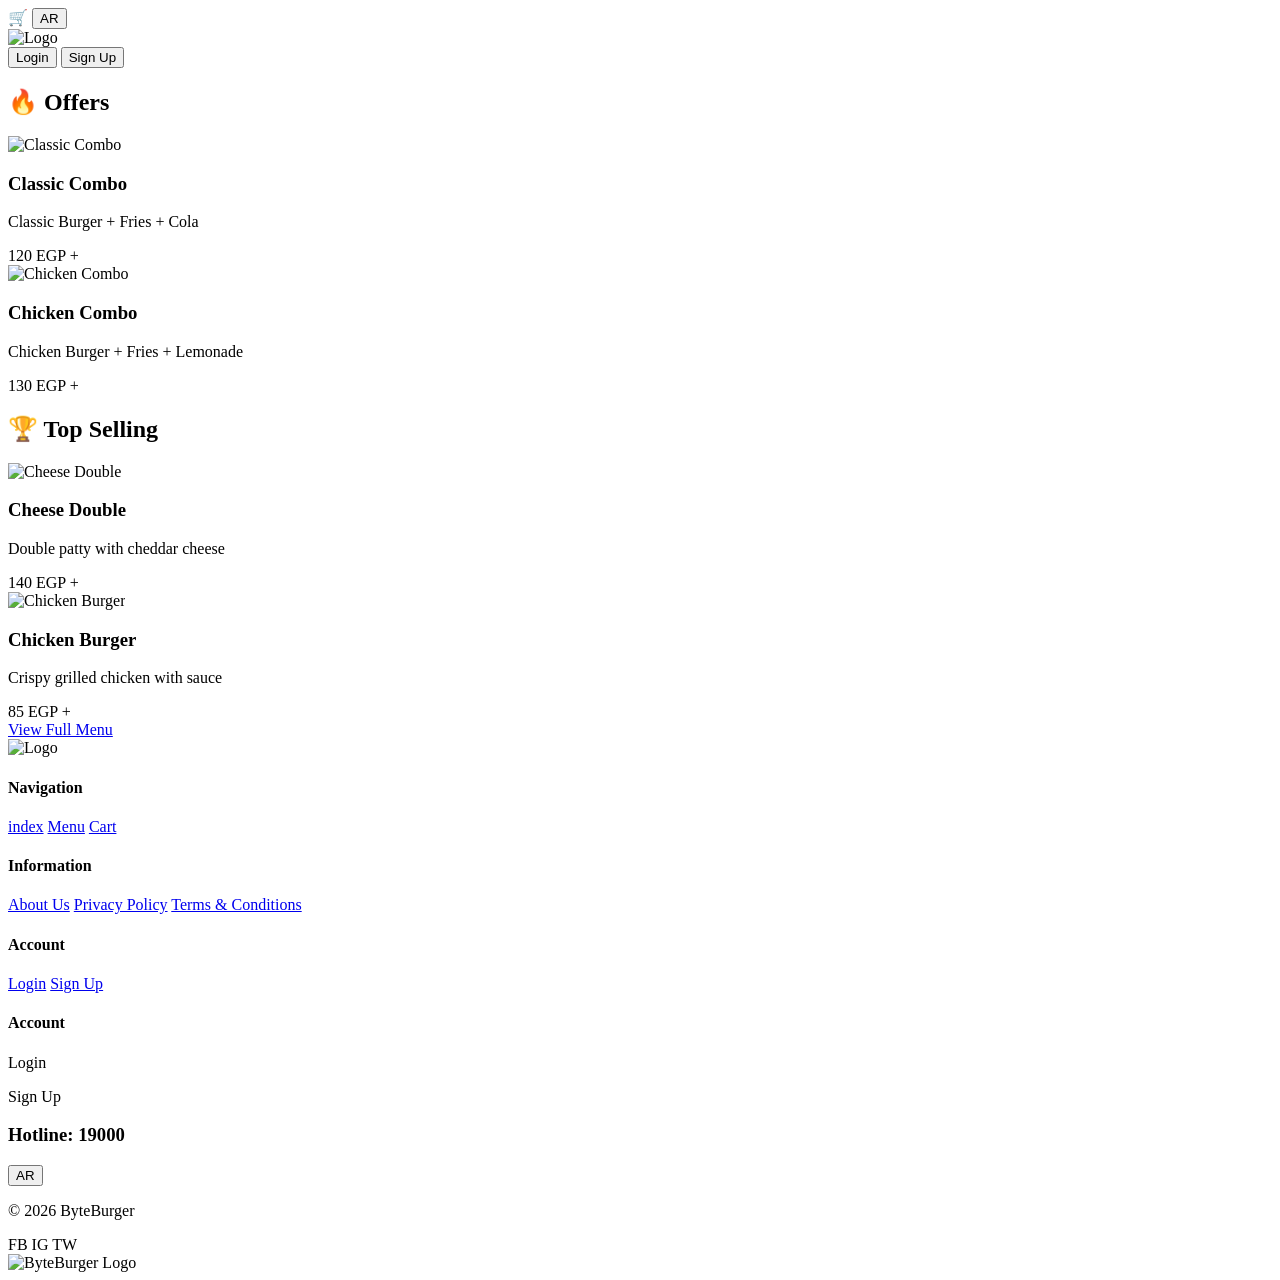
==== index.html @ 6f038ccc "Replace home.html with updated index.html structure" ====
<!DOCTYPE html>
<html lang="en">
<head>
  <meta charset="UTF-8">
  <meta name="viewport" content="width=device-width, initial-scale=1.0">
  <link rel="stylesheet" href="./css/style.css">
  <link rel="icon" href="./images/logo.png">
  <title>ByteBurger index</title>
</head>
<script>
  window.addEventListener('load', () => {
    const splash = document.getElementById('splash-screen');
    setTimeout(() => {
      splash.classList.add('hidden');
    }, 2000); // visible for 2 seconds
  });
</script>
<body>

<!-- HEADER (same as menu page) -->
<header class="header">
  <div class="header-left">
    <span class="cart">🛒</span>
    <button class="lang-btn">AR</button>
  </div>

  <div class="header-center">
    <img src="./images/logo.png" class="logo" alt="Logo">
  </div>

  <div class="header-right">
    <button class="login-btn">Login</button>
    <button class="signup-btn">Sign Up</button>
  </div>
</header>

<main class="main">

  <!-- OFFERS SECTION -->
  <h2 class="section-title">🔥 Offers</h2>
  <div class="menu">
    <div class="card">
      <div class="card-top">
        <img src="./images/combo1.png" alt="Classic Combo">
        <h3>Classic Combo</h3>
      </div>
      <p>Classic Burger + Fries + Cola</p>
      <div class="card-bottom">
        <span class="price">120 EGP</span>
        <span class="add">+</span>
      </div>
    </div>
    <div class="card">
      <div class="card-top">
        <img src="./images/combo2.png" alt="Chicken Combo">
        <h3>Chicken Combo</h3>
      </div>
      <p>Chicken Burger + Fries + Lemonade</p>
      <div class="card-bottom">
        <span class="price">130 EGP</span>
        <span class="add">+</span>
      </div>
    </div>
  </div>

  <!-- TOP SELLING SECTION -->
  <h2 class="section-title">🏆 Top Selling</h2>
  <div class="menu">
    <div class="card">
      <div class="card-top">
        <img src="./images/burger5.png" alt="Cheese Double">
        <h3>Cheese Double</h3>
      </div>
      <p>Double patty with cheddar cheese</p>
      <div class="card-bottom">
        <span class="price">140 EGP</span>
        <span class="add">+</span>
      </div>
    </div>
    <div class="card">
      <div class="card-top">
        <img src="./images/burger3.png" alt="Chicken Burger">
        <h3>Chicken Burger</h3>
      </div>
      <p>Crispy grilled chicken with sauce</p>
      <div class="card-bottom">
        <span class="price">85 EGP</span>
        <span class="add">+</span>
      </div>
    </div>
  </div>

  <!-- VIEW MENU BUTTON -->
  <div class="view-menu-container">
    <a href="menu.html" class="view-menu-btn">View Full Menu</a>
  </div>

</main>

<!-- FOOTER (same as menu page) -->
<footer class="footer">
  <div class="footer-top">
    <div class="footer-left">
      <img src="./images/logo.png" class="footer-logo" alt="Logo">
      <div class="footer-columns">
        <div>
          <h4>Navigation</h4>
          <a href="index.html">index</a>
          <a href="menu.html">Menu</a>
          <a href="cart.html">Cart</a>
        </div>

        <div>
          <h4>Information</h4>
          <a href="about.html">About Us</a>
          <a href="privacy.html">Privacy Policy</a>
          <a href="terms.html">Terms & Conditions</a>
        </div>

        <div>
          <h4>Account</h4>
          <a href="login.html">Login</a>
          <a href="signup.html">Sign Up</a>
        </div>
        <div>
          <h4>Account</h4>
          <p>Login</p>
          <p>Sign Up</p>
        </div>
      </div>
    </div>
    <div class="footer-right">
      <h3>Hotline: 19000</h3>
      <button class="lang-btn">AR</button>
    </div>
  </div>
  <div class="footer-bottom">
    <p>© 2026 ByteBurger</p>
    <div class="socials">
      <span>FB</span>
      <span>IG</span>
      <span>TW</span>
    </div>
  </div>
</footer>
<!-- SPLASH SCREEN -->
<div id="splash-screen">
  <img src="./images/logo.png" alt="ByteBurger Logo" class="splash-logo">
</div>
</body>
</html>
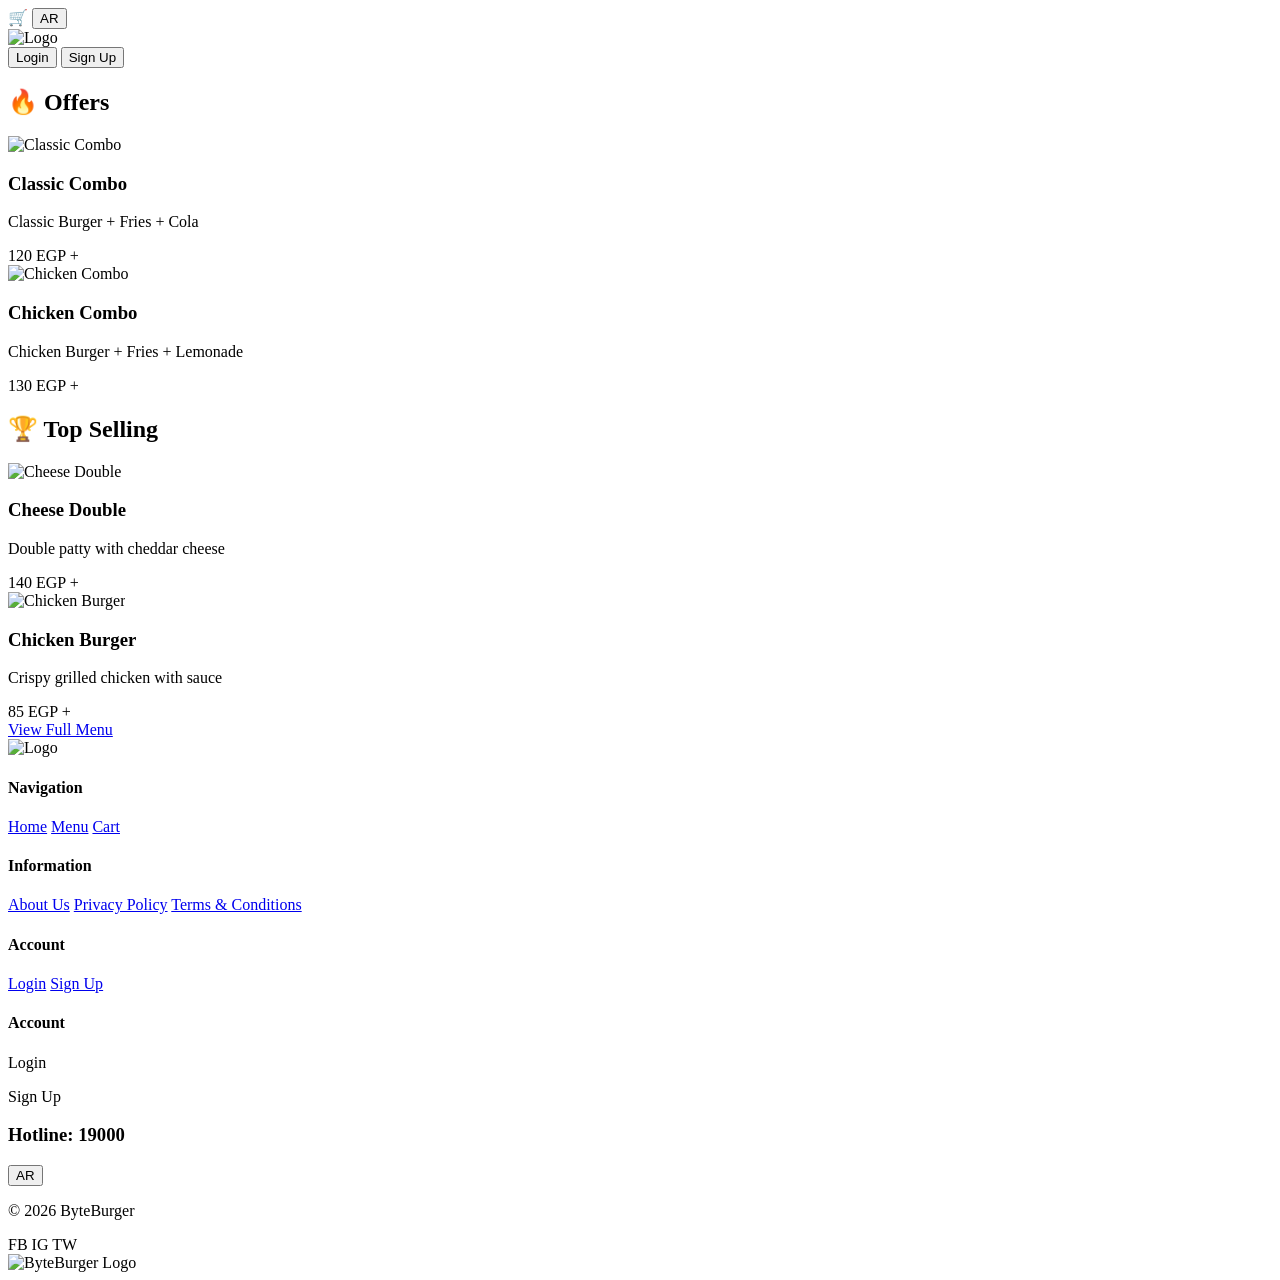
==== commit 75ad706f: "Update index.html" ====
--- a/index.html
+++ b/index.html
@@ -105,7 +105,7 @@
       <div class="footer-columns">
         <div>
           <h4>Navigation</h4>
-          <a href="index.html">index</a>
+          <a href="index.html">Home</a>
           <a href="menu.html">Menu</a>
           <a href="cart.html">Cart</a>
         </div>
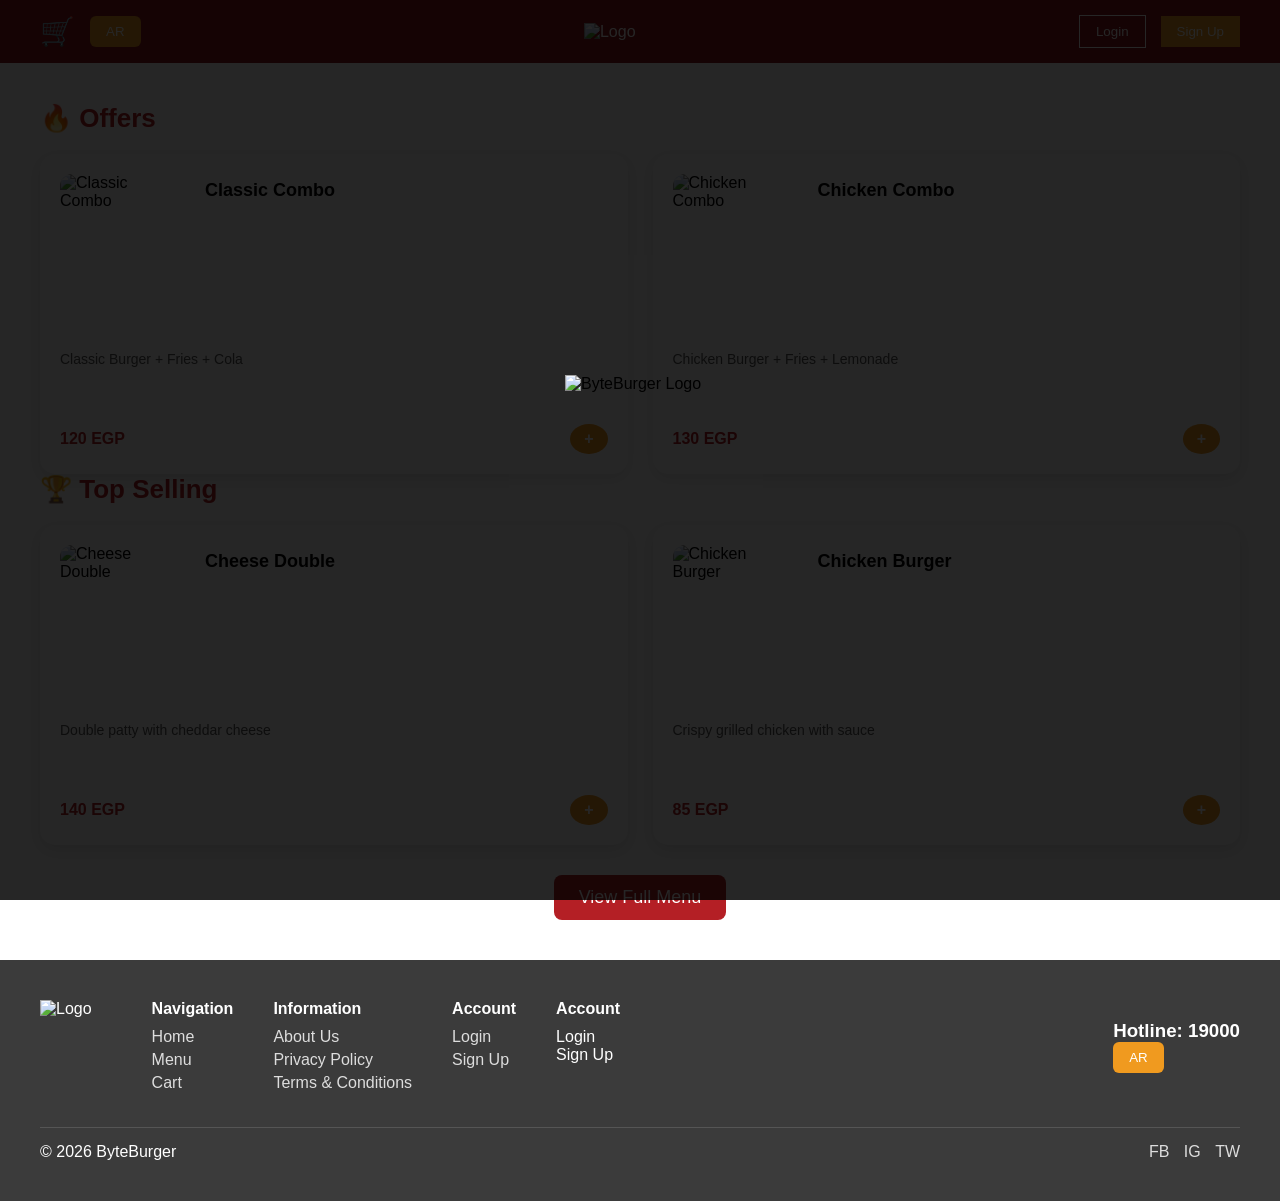
==== commit 44034771: "Update index.html" ====
--- a/index.html
+++ b/index.html
@@ -5,7 +5,7 @@
   <meta name="viewport" content="width=device-width, initial-scale=1.0">
   <link rel="stylesheet" href="./css/style.css">
   <link rel="icon" href="./images/logo.png">
-  <title>ByteBurger index</title>
+  <title>ByteBurger</title>
 </head>
 <script>
   window.addEventListener('load', () => {
--- a/css/style.css
+++ b/css/style.css
@@ -0,0 +1,294 @@
+/* RESET */
+* {
+  margin: 0;
+  padding: 0;
+  box-sizing: border-box;
+  font-family: Arial, sans-serif;
+}
+
+html, body {
+  height: 100%;
+}
+
+body {
+  display: flex;
+  flex-direction: column;
+  min-height: 100vh;
+  background: white;
+}
+
+/* COLORS */
+:root {
+  --primary: #B41F25;
+  --primary-dark: #8c171c;
+  --secondary: #F09A1F;
+}
+
+/* HEADER */
+.header {
+  display: flex;
+  justify-content: space-between;
+  align-items: center;
+  padding: 15px 40px;
+  background: var(--primary-dark);
+  color: white;
+}
+
+.header .logo {
+  height: 70px;
+}
+
+.header-left, .header-right {
+  display: flex;
+  align-items: center;
+  gap: 15px;
+}
+
+.cart {
+  font-size: 28px;
+  cursor: pointer;
+}
+
+.lang-btn {
+  border: none;
+  background: var(--secondary);
+  padding: 8px 16px;
+  border-radius: 6px;
+  cursor: pointer;
+  color: white;
+}
+
+.login-btn {
+  background: transparent;
+  border: 1px solid white;
+  padding: 8px 16px;
+  cursor: pointer;
+  color: white;
+}
+
+.signup-btn {
+  background: var(--secondary);
+  color: white;
+  border: none;
+  padding: 8px 16px;
+  cursor: pointer;
+}
+
+/* MAIN */
+.main {
+  flex: 1;
+  padding: 40px;
+}
+
+.section-title {
+  color: var(--primary);
+  margin-bottom: 20px;
+  font-size: 26px;
+}
+
+/* MENU GRID */
+.menu {
+  display: grid;
+  grid-template-columns: repeat(auto-fit, minmax(260px, 1fr));
+  gap: 25px;
+  position: relative;
+}
+
+/* CARD */
+.card {
+  border-radius: 15px;
+  padding: 20px;
+  background: #fff;
+  box-shadow: 0 5px 15px rgba(0,0,0,0.1);
+  transition: 0.3s;
+  min-height: 320px;
+  display: flex;
+  flex-direction: column;
+  justify-content: space-between;
+}
+
+.card:hover {
+  transform: scale(1.05);
+  box-shadow: 0 15px 30px rgba(0,0,0,0.2);
+}
+
+/* CARD TOP (image + title) */
+.card-top {
+  display: flex;
+  align-items: flex-start;
+  gap: 15px;
+}
+
+.card-top img {
+  width: 120px;
+  height: 120px;
+  object-fit: cover;
+  border-radius: 12px;
+}
+
+.card-top h3 {
+  margin: 0;
+  font-size: 18px;
+  background: #fff;
+  color: #000;
+  padding: 6px 10px;
+  border-radius: 6px;
+  align-self: flex-start;
+}
+
+/* DESCRIPTION */
+.card p {
+  margin-top: 15px;
+  font-size: 14px;
+  color: #555;
+}
+
+/* CARD BOTTOM */
+.card-bottom {
+  display: flex;
+  justify-content: space-between;
+  align-items: center;
+  margin-top: 15px;
+}
+
+.price {
+  font-weight: bold;
+  font-size: 16px;
+  color: var(--primary);
+}
+
+.add {
+  padding: 6px 14px;
+  font-weight: bold;
+  border-radius: 50%;
+  background: var(--secondary);
+  color: white;
+  cursor: pointer;
+}
+
+/* FOOTER */
+.footer {
+  background: #3b3b3b;
+  color: white;
+  padding: 40px;
+  margin-top: auto;
+}
+
+.footer a {
+  color: white;
+  text-decoration: none;
+}
+
+.footer-top {
+  display: flex;
+  justify-content: space-between;
+  flex-wrap: wrap;
+}
+
+.footer-left {
+  display: flex;
+  gap: 40px;
+}
+
+.footer-logo {
+  height: 60px;
+}
+
+.footer-columns {
+  display: flex;
+  gap: 40px;
+  margin-left: 20px;
+}
+
+.footer-columns h4 {
+  margin-bottom: 10px;
+  color: white;
+}
+
+.footer-columns a {
+  display: block;
+  margin: 5px 0;
+  text-decoration: none;
+  color: #ddd;
+  transition: 0.3s;
+}
+
+.footer-columns a:hover {
+  color: var(--secondary);
+}
+
+.footer-right {
+  margin-top: 20px;
+}
+
+.footer-bottom {
+  margin-top: 30px;
+  display: flex;
+  justify-content: space-between;
+  border-top: 1px solid #555;
+  padding-top: 15px;
+}
+
+.socials span {
+  margin-left: 10px;
+  cursor: pointer;
+  color: #ddd;
+}
+
+.socials span:hover {
+  color: var(--secondary);
+}
+
+/* VIEW MENU BUTTON */
+.view-menu-container {
+  display: flex;
+  justify-content: center;
+  margin-top: 30px;
+}
+
+.view-menu-btn {
+  background: var(--primary);
+  color: white;
+  padding: 12px 25px;
+  font-size: 18px;
+  border-radius: 8px;
+  text-decoration: none;
+  transition: 0.3s;
+}
+
+.view-menu-btn:hover {
+  background: var(--primary-dark);
+}
+
+/* SPLASH SCREEN */
+#splash-screen {
+  position: fixed;
+  top: 0;
+  left: 0;
+  width: 100%;
+  height: 100%;
+  background: rgba(0, 0, 0, 0.85);
+  display: flex;
+  justify-content: center;
+  align-items: center;
+  z-index: 9999;
+  transition: opacity 0.6s ease;
+}
+
+#splash-screen.hidden {
+  opacity: 0;
+  pointer-events: none;
+}
+
+.splash-logo {
+  width: 150px;
+  height: 150px;
+  object-fit: contain;
+  animation: splash-zoom 1.5s ease forwards;
+}
+
+@keyframes splash-zoom {
+  0% { transform: scale(0.7); opacity: 0; }
+  50% { transform: scale(1.1); opacity: 1; }
+  100% { transform: scale(1); opacity: 1; }
+}
